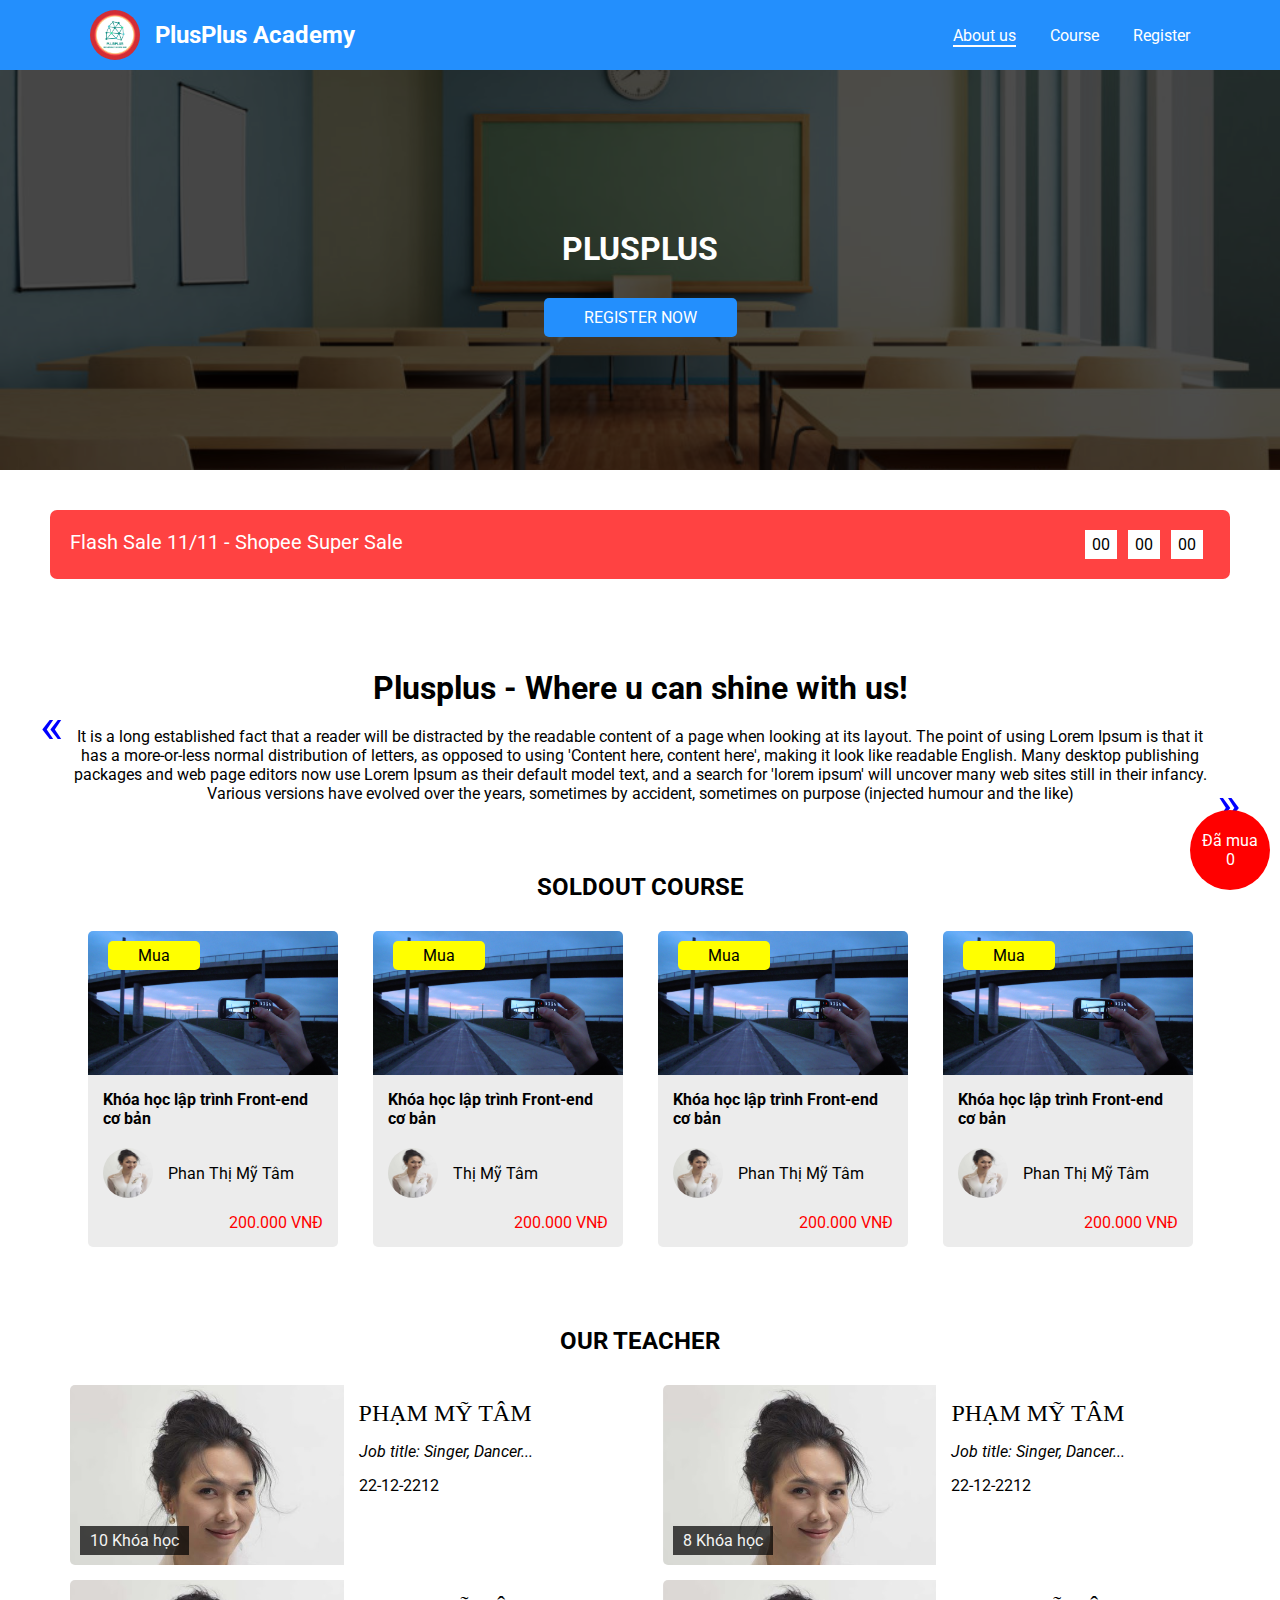
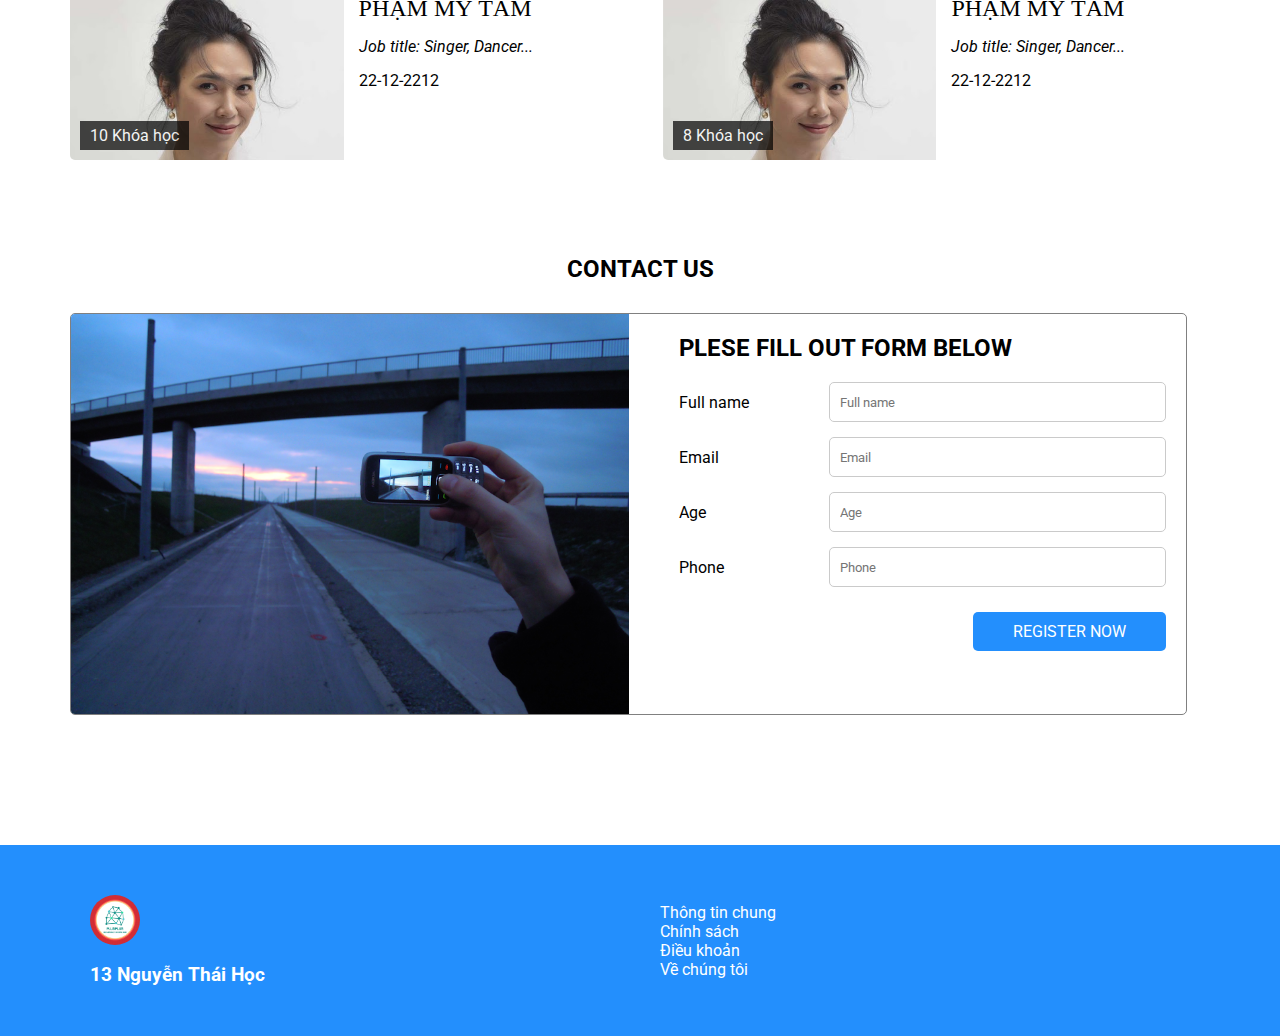
==== lesson8 -/bai8.html @ 9d301148 "upload bai 8" ====
<!DOCTYPE html>
<html>
<head>
	<meta charset="UTF-8">
    <meta name="viewport" content="width=device-width, initial-scale=1.0">
	<title>mẫu bai8</title>
	<link rel="stylesheet" type="text/css" href="style.css">
	<link href="https://fonts.googleapis.com/css2?family=Roboto:ital,wght@0,100;0,300;0,400;0,500;0,700;0,900;1,100;1,300;1,400;1,500;1,700;1,900&display=swap" rel="stylesheet">
	
</head>
<body>
	<header class="header">
		<div class="header-content">
			<div class="logo">
				<img src="logo.png" class="border-logo">
				<h1 style="color: white;margin-left: 15px;font-size: 1.5em">PlusPlus Academy</h1>	
			</div>
			
			<div class="header-nav">
				<a href="#" class="pluslink active">About us</a>
				<a href="#" class="pluslink">Course</a>
				<a href="#" class="pluslink">Register</a>
			</div>
		</div>
	</header>
	<main>
		<div class="banner">
			<div class="opacity"></div>
			<div class="banner-conntent">
					<h1 >Plusplus</h1>
					<button  class="btn-register">Register now</button>
			</div>
		</div>
		<div class="flashSale">
			<div class="flashSale-content">
				<p>Flash Sale 11/11 - Shopee Super Sale</p>
				<div class="flashSale-countdown">
					<span class="countdown-item">00</span>
					<span class="countdown-item">00</span>
					<span class="countdown-item">00</span>

				</div>
			</div>
		</div>
		<div class="main-content">
			<h1 class="page-title">Plusplus - Where u can shine with us!</h1>
			<p class="description">It is a long established fact that a reader will be distracted by the readable content of a page when looking at its layout. The point of using Lorem Ipsum is that it has a more-or-less normal distribution of letters, as opposed to using 'Content here, content here', making it look like readable English. Many desktop publishing packages and web page editors now use Lorem Ipsum as their default model text, and a search for 'lorem ipsum' will uncover many web sites still in their infancy. Various versions have evolved over the years, sometimes by accident, sometimes on purpose (injected humour and the like)</p>
		<section id ="soldout-course" class="section">
			<h2 style="text-transform: uppercase;text-align: center;margin-bottom: 30px;">Soldout Course</h2>
			<div class="course">
				<div class="course-card box-shadow">
					<button class="btn-buy-course" onclick="addToCart(event)">Mua</button>
					<div class="course-img"></div>
					<div class="course-content">
						<p class="course-name">Khóa học lập trình Front-end cơ bản</p>
						<div class="course-teacher">
							<img src="my_tam.jpg">
							<span>Phan Thị Mỹ Tâm</span>
						</div>
						<p class="course-price">200.000 VNĐ</p>
					</div>
				</div>
				<div class="course-card box-shadow">
					<button class="btn-buy-course" onclick="addToCart(event)">Mua</button>
					<div class="course-img"></div>
					<div class="course-content">
						<p class="course-name">Khóa học lập trình Front-end cơ bản</p>
						<div class="course-teacher">
							<img src="my_tam.jpg">
							<span>Thị Mỹ Tâm</span>
						</div>
						<p class="course-price">200.000 VNĐ</p>
					</div>
				</div>
				<div class="course-card box-shadow">
					<button class="btn-buy-course" onclick="addToCart(event)">Mua</button>
					<div class="course-img"></div>
					<div class="course-content">
						<p class="course-name">Khóa học lập trình Front-end cơ bản</p>
						<div class="course-teacher">
							<img src="my_tam.jpg">
							<span>Phan Thị Mỹ Tâm</span>
						</div>
						<p class="course-price">200.000 VNĐ</p>
					</div>
				</div>
				<div class="course-card box-shadow">
					<button class="btn-buy-course" onclick="addToCart(event)">Mua</button>
					<div class="course-img"></div>
					<div class="course-content">
						<p class="course-name">Khóa học lập trình Front-end cơ bản</p>
						<div class="course-teacher">
							<img src="my_tam.jpg">
							<span>Phan Thị Mỹ Tâm</span>
						</div>
						<p class="course-price">200.000 VNĐ</p>
					</div>
				</div>
			</div>
		</section>
		<section id="our-teacher" class="section">
			<h2 style="text-transform: uppercase;text-align: center;margin-bottom: 30px;">our teacher</h2>
			<div class="teachers">
				<div class="teacher box-shadow">
					<div class="course-number">10 Khóa học</div>
					<div class="teacher-img"></div>
					<div class="teacher-info">
						<p class="teacher-name">Phạm Mỹ Tâm</p>
						<p class="teacher-job">Job title: Singer, Dancer...</p>
						<p class="teacher-birthday">22-12-2212</p>
					</div>
				</div>
				<div class="teacher box-shadow">
					<div class="course-number">8 Khóa học</div>
					<div class="teacher-img"></div>
					<div class="teacher-info">
						<p class="teacher-name">Phạm Mỹ Tâm</p>
						<p class="teacher-job">Job title: Singer, Dancer...</p>
						<p class="teacher-birthday">22-12-2212</p>
					</div>
				</div>
				<div class="teacher box-shadow">
					<div class="course-number">10 Khóa học</div>
					<div class="teacher-img"></div>
					<div class="teacher-info">
						<p class="teacher-name">Phạm Mỹ Tâm</p>
						<p class="teacher-job">Job title: Singer, Dancer...</p>
						<p class="teacher-birthday">22-12-2212</p>
					</div>
				</div>
				<div class="teacher box-shadow">
					<div class="course-number">8 Khóa học</div>
					<div class="teacher-img"></div>
					<div class="teacher-info">
						<p class="teacher-name">Phạm Mỹ Tâm</p>
						<p class="teacher-job">Job title: Singer, Dancer...</p>
						<p class="teacher-birthday">22-12-2212</p>
					</div>
				</div>
			</div>
		</section>
		<section id="Contact-us" class="section">
			<h2 style="text-transform: uppercase;text-align: center;margin-bottom: 30px;">Contact us</h2>
			<div class="register">
				<div class="form-img"></div>
				<div class="register-form">
					<h2>Plese fill out form below</h2>
					<form>
						<div class="form-item">
							<label for="fullname">Full name</label>
							<input onkeyup="validateInput('fullname')" type="text" name="fullname" placeholder="Full name">
						</div>
						<div class="form-item">
							<label for="email">Email</label>
							<input onkeyup="validateInput('email')" type="email" name="email" placeholder="Email">
						</div>
						<div class="form-item">
							<label for="age">Age</label>
							<input onkeyup="validateInput('age')" type="number" name="age" placeholder="Age" min="1">
						</div>
						<div class="form-item">
							<label for="phone">Phone</label>
							<input onkeyup="validateInput('phone')" type="number" name="phone" placeholder="Phone" maxlength ="20">
						</div>
						<button onclick="validateForm()" type="button" class="btn-register" style="float: right;margin-top: 10px;">Register Now</button>
					</form>
				</div>
			</div>
		</section>
			<div class="purchase-item" id="purchase-item">
	            <h3>Nguyen Van A vừa mua khoá học online</h3>
	            <p>11:30 Thur</p>
	        </div>
            <div class="bought-number-info">
                Đã mua <span id="bought-number">0</span>
            </div>
		</div>
	</main>
	<footer class="header" style="padding: 50px 0px;">
		<div class="header-content">
			<div class="address">
				<img src="logo.png" class="border-logo" style="margin-bottom: 15px;">
				<h3 style="color: white;">13 Nguyễn Thái Học</h3>	
			</div>
			<div class="info">
				<ul>
					<li>Thông tin chung</li>
					<li>Chính sách</li>
					<li>Điều khoản</li>
					<li>Về chúng tôi</li>
				</ul>
			</div>
		</div>
	</footer>
	<script src="result.js"></script>
</body>
</html>
---- lesson8 -/style.css ----
*{
	padding:0;
	margin:0;
	font-family:'Roboto',sans-serif;
	box-sizing:border-box
}
.header{
	background-color: #238ffd;
	padding: 10px 20px;
}
.header-content{
	display: flex;
	justify-content: space-between;
	align-items:  center;
	max-width: 1100px;
	margin:0 auto;
}
.logo{
	display: flex;	
	align-items: center;
}
.border-logo {
	height: 50px;
	width: 50px;
	border-radius: 50%;
}
.header-nav .pluslink {
	margin:  0 0 0 30px;
	color: white;
	text-decoration: none;
}
.pluslink.active{
	border-bottom: 2px solid white;
}
.banner{
	background-position: center;
	height: 400px;
	background-image: url("banner.jpg");
	background-repeat: no-repeat;
	background-size: cover;
	position: relative;
	justify-content: center;
	align-items: center;
}
.opacity{
	background-color: black;
	opacity: 0.7;
	height: 100%;
	width: 100%;
	position: absolute;
}
.banner-conntent{
	display: flex;
	flex-direction: column;
	align-items: center;
	position: relative;
	top: 40%;
	/*z-index: 1;*/
}
.banner-conntent h1{
	text-transform: uppercase;
	color: white;
	margin-bottom: 30px;
	animation-name: falling;
	animation-duration: 1s;
}

.btn-register{
	text-transform: uppercase;
	color: white;
	font-size: 1em;
	padding: 10px 40px;
	background-color: #238ffd;
	border: none;
	border-radius:  5px;
	transition-property: background-color;
	transition-duration: 0.5s;
	transition-timing-function: ease;
	transition-delay: 0s;
}
.btn-register:hover{
	background-color: orange ;
}
@keyframes falling{
	from{transform: translateY(-400px);
		opacity: 0;
		font-size: 50px;
	}
	to{
		transform: translateY(0);
		opacity: 1;
		font-size: 35px;
	}
}
.main-content{
	padding: 50px 0px;
	max-width: 1140px;
	margin: auto; 
}
.page-title{
	margin-bottom: 20px;
	text-align: center;
}
.description{
	text-align: center;
	margin-bottom: 70px;
	position: relative;
}
.description::before{
	content: '«';
	font-size:50px;
	color: blue;
	position: absolute;
	top: -30px;
	left: -30px;
}
.description::after{
	content: '»';
	font-size: 50px;
	color: blue;
	position: absolute;
	bottom: -30px;
	right: -30px;
}
.course{
	display: flex;
	justify-content: space-around;
}
.course-card{
	border-radius: 5px;
	width: 250px;
	overflow: hidden;
	position: relative;
}
.box-shadow{
	transition-property: box-shadow;
	transition-duration: 0.5s;
	transition-timing-function:ease;
	transition-delay: 0s;
}
.box-shadow:hover{
	box-shadow: 5px 5px 5px #c7c7c7;
}
.course-img{
	background-image: url('abc.png');
	height: 144px;
	width: 100%;
	background-size: cover;
	
}
.course-content{
	padding: 15px;
	background-color: #ececec;
}
.course-name{
	margin-bottom: 20px;
	font-weight: bold;
}
.course-teacher{
	display: flex;
	align-items:  center;
	margin-bottom: 15px;
}
.course-teacher > img{
	width: 50px;height: 50px;
	border-radius: 50%;
	margin-right: 15px;
}
.course-price{
	text-align: right;
	color: red;
}
.section{
	margin-bottom: 5em;
}
.teachers{
	display: flex;
	flex-wrap: wrap;
	justify-content: space-between;
}
.teacher{
	height: 180px;
	width: 48%;
	display: flex;
	position: relative;
	border-radius: 5px;
	margin-bottom: 15px;
	overflow: hidden;
}
.teacher-img{
	width: 50%;
	background-image: url(my_tam.jpg);
	background-size: cover;
	background-position: top;

}
.teacher-info{
	padding: 15px;
}
.teacher-info p{
	margin-bottom: 15px;
}
.teacher-name{
	font-size: 1.5em;
	font-family: serif;
	text-transform: uppercase;
}
.teacher-job{
	font-style: italic;
}
.course-number{
	padding: 5px 10px;
	color: white;
	background-color: black;
	position: absolute;
	bottom: 10px;
	left: 10px;
	opacity: 0.7;
}
.register{
	display: flex;
	width: 98%;
	height: auto;
	border: 1px solid gray;
	border-radius: 5px;
	overflow:hidden;
}
.form-img{
	width: 50%;
	height:400px;
	background-image: url('abc.png');
	background-position: center;
	background-size: cover;	
}
.register-form{
	width: 50%;
	
	padding: 20px 20px 20px 50px;
}
.register-form>h2{
	margin-bottom: 20px;
	text-transform: uppercase;
}
.form-item{
	display: flex;
	align-items: center;
	margin-bottom: 15px;
	
}
.form-item label{
	width: 150px;
}
.form-item input{
	padding-left: 10px;
	flex-grow: 1;
	height: 40px;	
	border: 1px solid #cacaca;
	border-radius: 5px;
}
.address{
	width: 50%;
}
.info{
	width: 50%;
}
.info ul{
	list-style: none;
	padding-left: 20px;
}
.info ul li{
	color: white;
}
.flashSale{
	margin:40px 50px ;
	border-radius: 7px;
	background-color: #ff4242;
}
.flashSale-content{
	padding: 20px;
	display: flex;
	justify-content: space-between;
}
.flashSale-content p{
	font-size: 20px;
	color: white;
}
.flashSale-countdown .countdown-item{
	display: inline-block;
	background-color: white;
	padding: 5px 7px;
	margin-right: 7px;
}
.purchase-item{
	width: 300px;
	padding: 15px;
	background-color: #1dc1ff;
	border-radius: 7px;
	position: fixed;
	bottom: 50px;
	opacity: 0;
	transition: all 1s;
}
.purchase-item{
	font-style: italic;

}
.purchase-item h3{
	padding-bottom: 1em;
}
.bought-number-info{
	position: fixed;
	right:10px;
  	bottom: 10px;
	background-color: red;
	color: white;
	width: 80px;
	height: 80px;
	border-radius: 50%;
	display: flex;
	justify-content: center;
	align-items: center;
	flex-direction: column;

}
.btn-buy-course{
	position: absolute;
	top:  10px;
	left: 20px;
	background-color: yellow;
	color: black;
	font-size: 1em;
	border: none;
	border-radius: 5px;
	padding: 5px 30px;
	cursor: pointer;
	outline: none;
}

@media(max-width: 414px) {

    .header { padding:20px; }
    .header .header-content{flex-direction:column;}
    .header .header-nav{padding:20px;}
    
    .main-content .description{padding: 10px;}
    .main-content .description::before {display: none;} 
    .main-content .description::after {display: none;}
    .main-content .section .course {flex-direction:column;width:100%}
    .main-content .section .course .course-card{width:100%;padding:10px}
    .main-content .section .course .course-card .course-img{background-position:center;height:200px;}

    .main-content .section .teachers{flex-direction:column;width:100%}
    .main-content .section .teachers .teacher{width:100%;padding:10px;height:20%}

    .main-content .section .register{flex-direction:column;width:100%}
    .main-content .section .form-img{width:100%}
    .main-content .section .register-form{width:100%}

    .header .header-content {flex-direction:column;align-items:start;padding-left:15px}
    .header .header-content .address{padding-bottom:20px;}
    .header .header-content .info ul {padding:0}
    .header .header-content .info ul li{padding-bottom:10px}
        
}
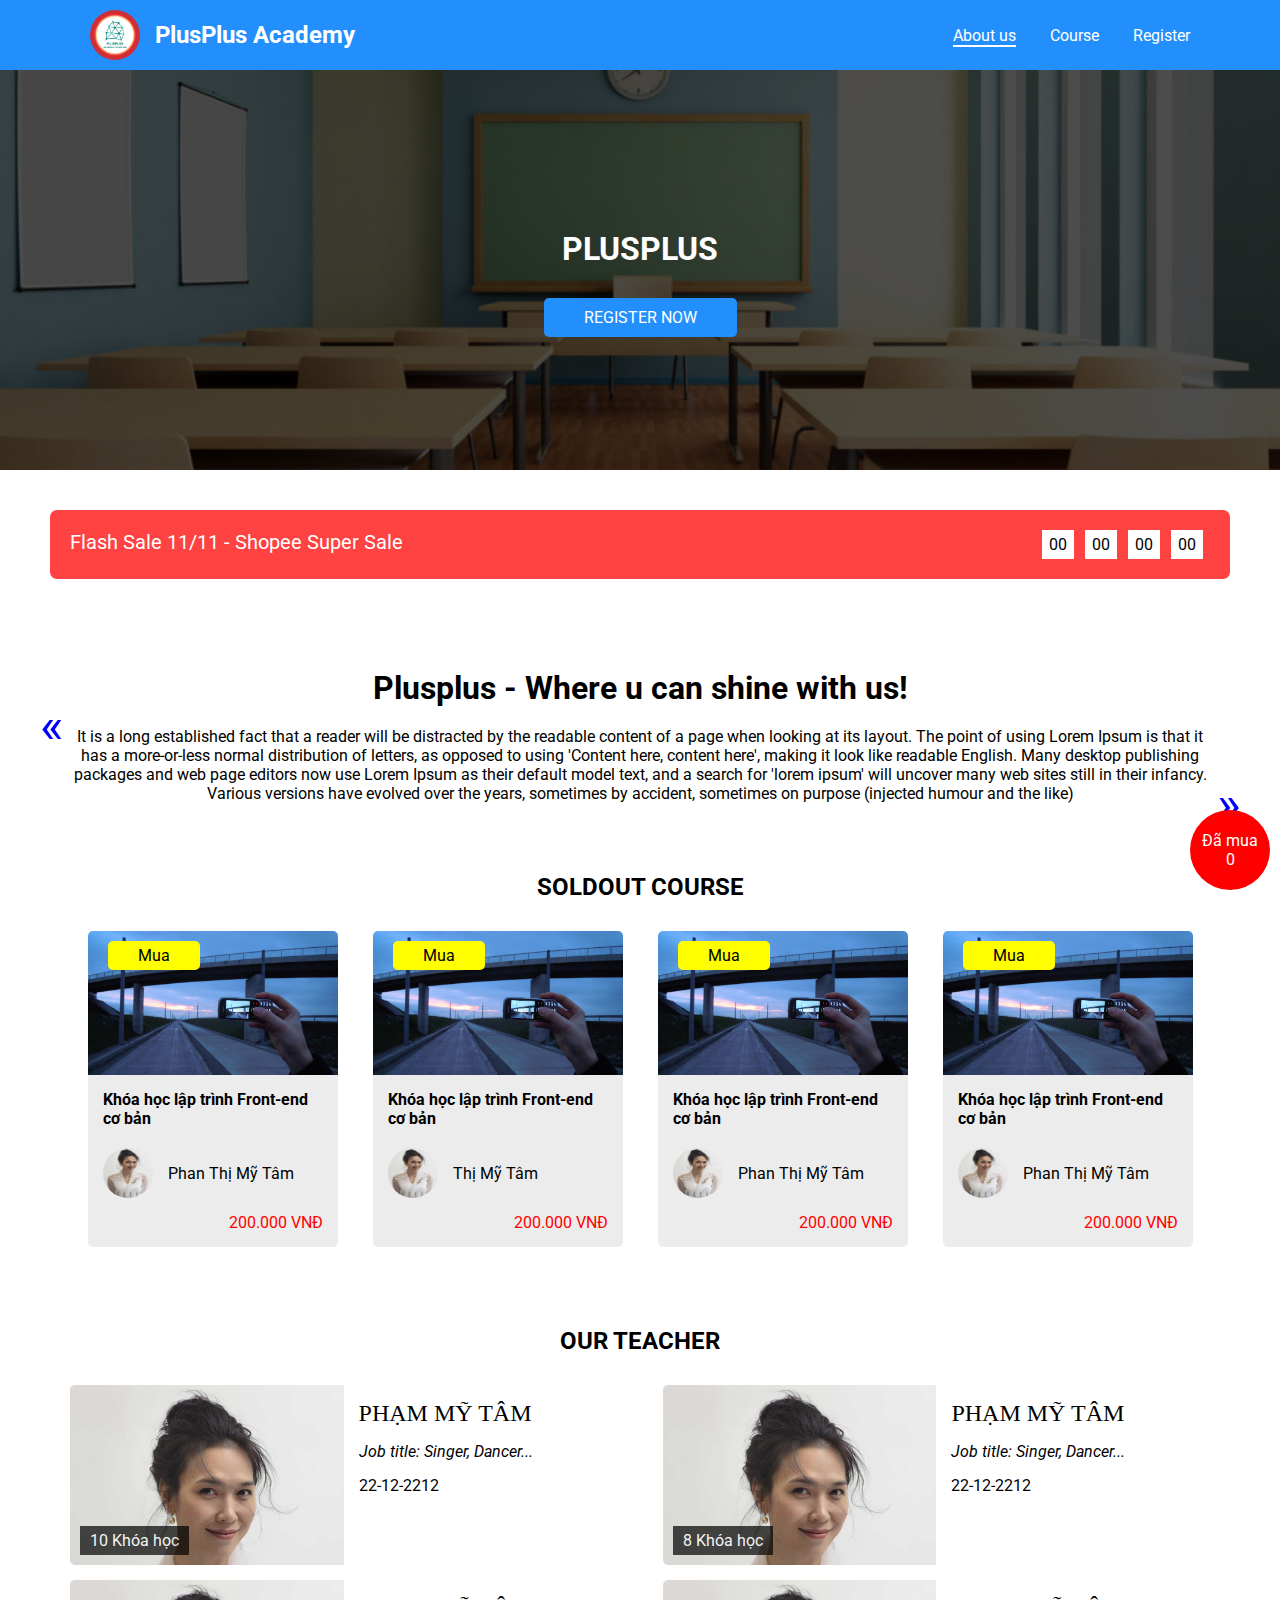
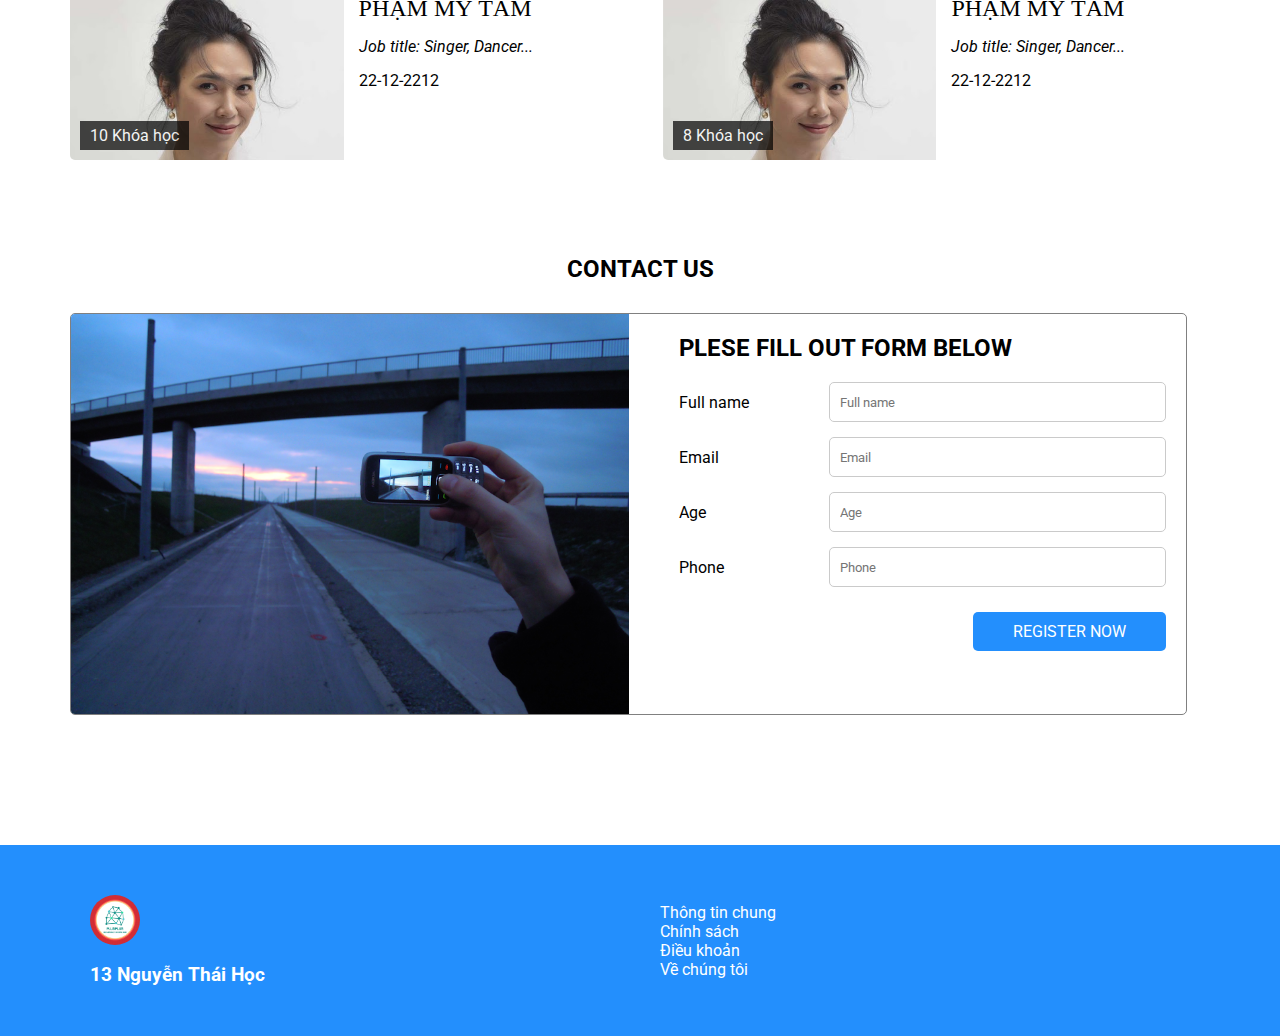
==== commit f6b0091b: "Add files via upload" ====
--- a/lesson8 -/bai8.html
+++ b/lesson8 -/bai8.html
@@ -35,9 +35,10 @@
 			<div class="flashSale-content">
 				<p>Flash Sale 11/11 - Shopee Super Sale</p>
 				<div class="flashSale-countdown">
-					<span class="countdown-item">00</span>
-					<span class="countdown-item">00</span>
-					<span class="countdown-item">00</span>
+					<span class="countdown-item" id="day">00</span>
+					<span class="countdown-item" id="hour">00</span>
+					<span class="countdown-item" id="minute">00</span>
+					<span class="countdown-item" id="second">00</span>
 
 				</div>
 			</div>
@@ -148,19 +149,19 @@
 					<form>
 						<div class="form-item">
 							<label for="fullname">Full name</label>
-							<input onkeyup="validateInput('fullname')" type="text" name="fullname" placeholder="Full name">
+							<input onkeyup="validateInput('fullname')" type="text" id="fullname" placeholder="Full name">
 						</div>
 						<div class="form-item">
 							<label for="email">Email</label>
-							<input onkeyup="validateInput('email')" type="email" name="email" placeholder="Email">
+							<input onkeyup="validateInput('email')" type="email" id="email" placeholder="Email">
 						</div>
 						<div class="form-item">
 							<label for="age">Age</label>
-							<input onkeyup="validateInput('age')" type="number" name="age" placeholder="Age" min="1">
+							<input onkeyup="validateInput('age')" type="number" id="age" placeholder="Age" min="1">
 						</div>
 						<div class="form-item">
 							<label for="phone">Phone</label>
-							<input onkeyup="validateInput('phone')" type="number" name="phone" placeholder="Phone" maxlength ="20">
+							<input onkeyup="validateInput('phone')" type="number" id="phone" placeholder="Phone" maxlength ="20">
 						</div>
 						<button onclick="validateForm()" type="button" class="btn-register" style="float: right;margin-top: 10px;">Register Now</button>
 					</form>
